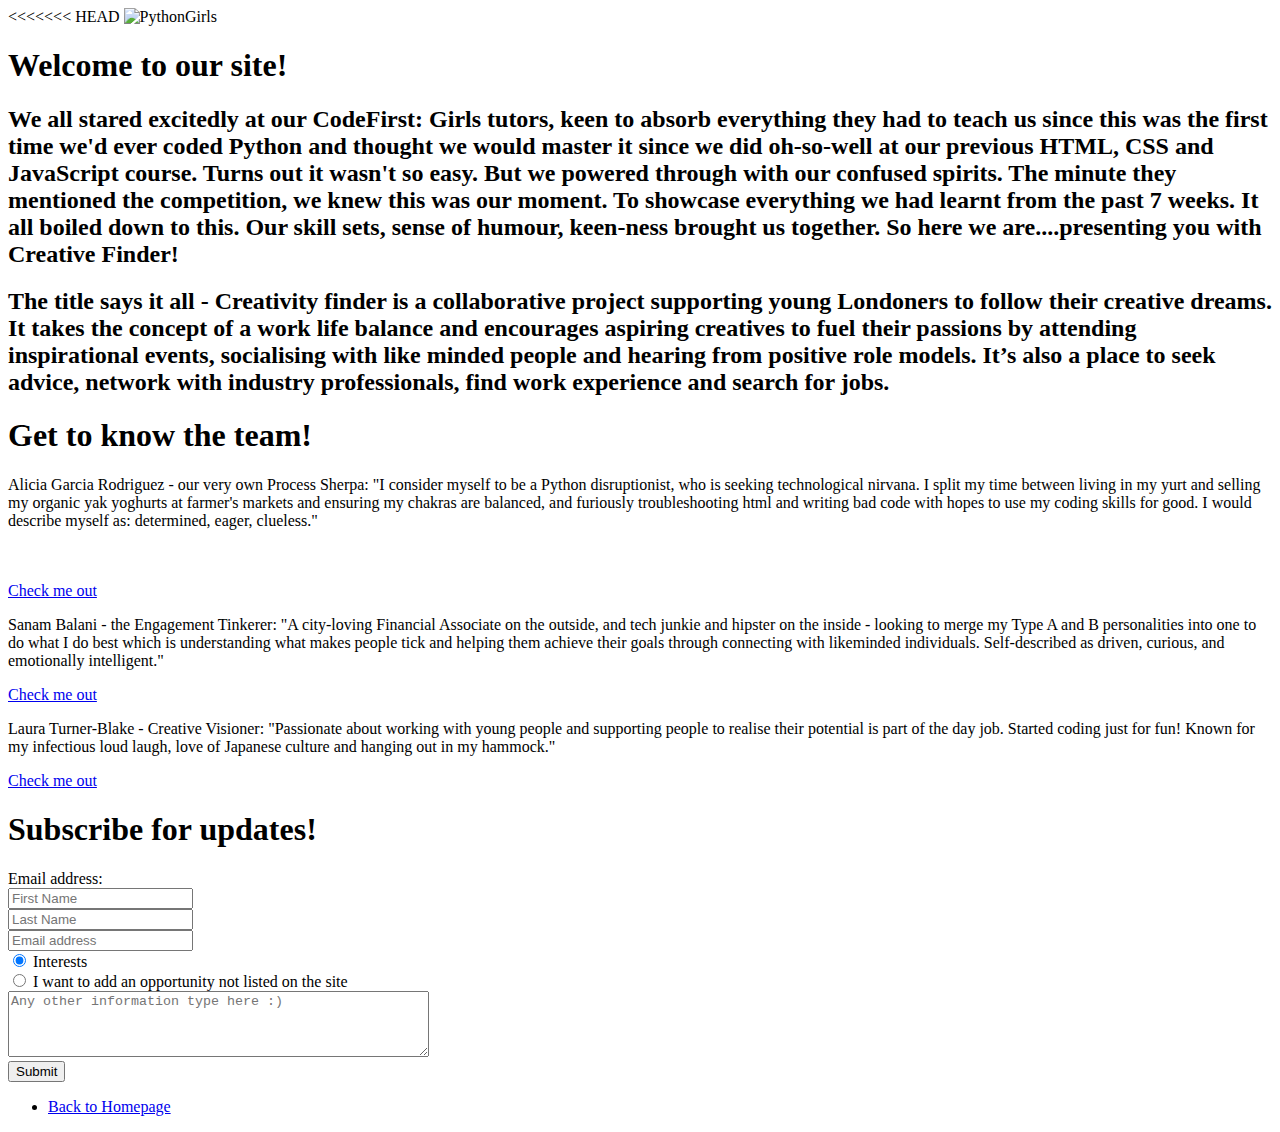
==== templates/about_us.html @ 22922c71 "profile updates to about_us" ====
<!DOCTYPE html>
<html>
<body style="background-image:url('/static/pythongirls.jpg');">
<head>

<link rel=stylesheet type=text/css href="{{ url_for('static', filename='website.css') }}">
<<<<<<< HEAD
<img src="/static/pythongirls.jpg" alt="PythonGirls" style="width:128px;height:128px;">
<style>
.fa {
  padding: 20px;
  font-size: 30px;
  width: 50px;
  text-align: center;
  text-decoration: none;
  margin: 5px 2px;
}
<meta name="viewport" content="width=device-width, initial-scale=1">
.fa-linkedin {
  background: #007bb5;
  color: white;
<link rel="stylesheet" href="https://cdnjs.cloudflare.com/ajax/libs/font-awesome/4.7.0/css/font-awesome.min.css">
<a href="https://www.w3schools.com/html/">Visit our HTML tutorial</a>

.fa:hover {
    opacity: 0.7;
}
=======
<!-- <img src="../static/pythongirls.jpg" alt="PythonGirls" style="width:128px;height:128px;"> -->
>>>>>>> efc032b11c668a3af57be74f170d17d8870e2fdd

  <style>
    body {  font-family: 'Cutive Mono'; font-size: 20px;
  }
  </style>
</head>

<body>
  <div id="signup">
  <div class="container">

      <h1> Welcome to our site! </h1>
      <h2> We all stared excitedly at our CodeFirst: Girls tutors, keen to absorb everything they had to teach us since this was the first time we'd ever coded Python and thought we would master it since we did oh-so-well at our previous HTML, CSS and JavaScript course. Turns out it wasn't so easy. But we powered through with our confused spirits. The minute they mentioned the competition, we knew this was our moment. To showcase everything we had learnt from the past 7 weeks. It all boiled down to this. Our skill sets, sense of humour, keen-ness brought us together. So here we are....presenting you with Creative Finder! </h2>
      <h2> The title says it all - Creativity finder is a collaborative project supporting young Londoners to follow their creative dreams. It takes the concept of a work life balance and encourages aspiring creatives to fuel their passions by attending inspirational events, socialising with like minded people and hearing from positive role models. It’s also a place to seek advice, network with industry professionals, find work experience and search for jobs.</h2>

      <h1> Get to know the team! </h1>

      <p> Alicia Garcia Rodriguez - our very own Process Sherpa:
        "I consider myself to be a Python disruptionist, who is seeking technological nirvana. I split my time between living in my yurt and selling my organic yak yoghurts at farmer's markets and ensuring my chakras are balanced, and furiously troubleshooting html and writing bad code with hopes to use my coding skills for good. I would describe myself as: determined, eager, clueless."</p>
        <a href="https://www.linkedin.com/in/vodriguez/">Check me out</a>

        <!-- Add icon library -->
        <link rel="stylesheet" href="https://cdnjs.cloudflare.com/ajax/libs/font-awesome/4.7.0/css/font-awesome.min.css">

        <!-- Add font awesome icons -->
        <a href="#" class="fa fa-Linkedin"></a>

      <p> Sanam Balani - the Engagement Tinkerer:
        "A city-loving Financial Associate on the outside, and tech junkie and hipster on the inside - looking to merge my Type A and B personalities into one to do what I do best which is understanding what makes people tick and helping them achieve their goals through connecting with likeminded individuals. Self-described as driven, curious, and emotionally intelligent."</p>
        <a href="https://uk.linkedin.com/in/sanam-balani-16829061">Check me out</a>

      <p> Laura Turner-Blake - Creative Visioner:
        "Passionate about working with young people and supporting people to realise their potential is part of the day job. Started coding just for fun! Known for my infectious loud laugh, love of Japanese culture and hanging out in my hammock."</p>
        <a href="https://www.linkedin.com/in/laura-turner-blake-8bbb0b8b">Check me out</a>

      <h1> Subscribe for updates! </h1>
      <form id="subscribeForm">
        Email address:<br>
        <input type="text" placeholder="First Name"><br>
        <input type="text" placeholder="Last Name"><br>
        <input type="text" placeholder="Email address" name="email_address"><br>
        <input type="radio" name="reason" value="Interests" checked> Interests<br>
        <input type="radio" name"reason" value="Submission"> I want to add an opportunity not listed on the site<br>
        <textarea rows="4" cols="50" placeholder="Any other information type here :)" name="details"></textarea>
        <br>
        <form action="/send" method="post">
        <input type="submit" value="Submit" name="submit_button">

      </form>

      <script>
      document.getElementById("subscribeForm").onsubmit = function() {myFunction()};
      function myFunction() {
          alert("Please check your inbox for your confirmation email!");
      }
      </script>
      </div>

      <ul>
        <li><a class="homepage" href="Homepage.html">Back to Homepage</a></li>
      </ul>

</body>

</html>
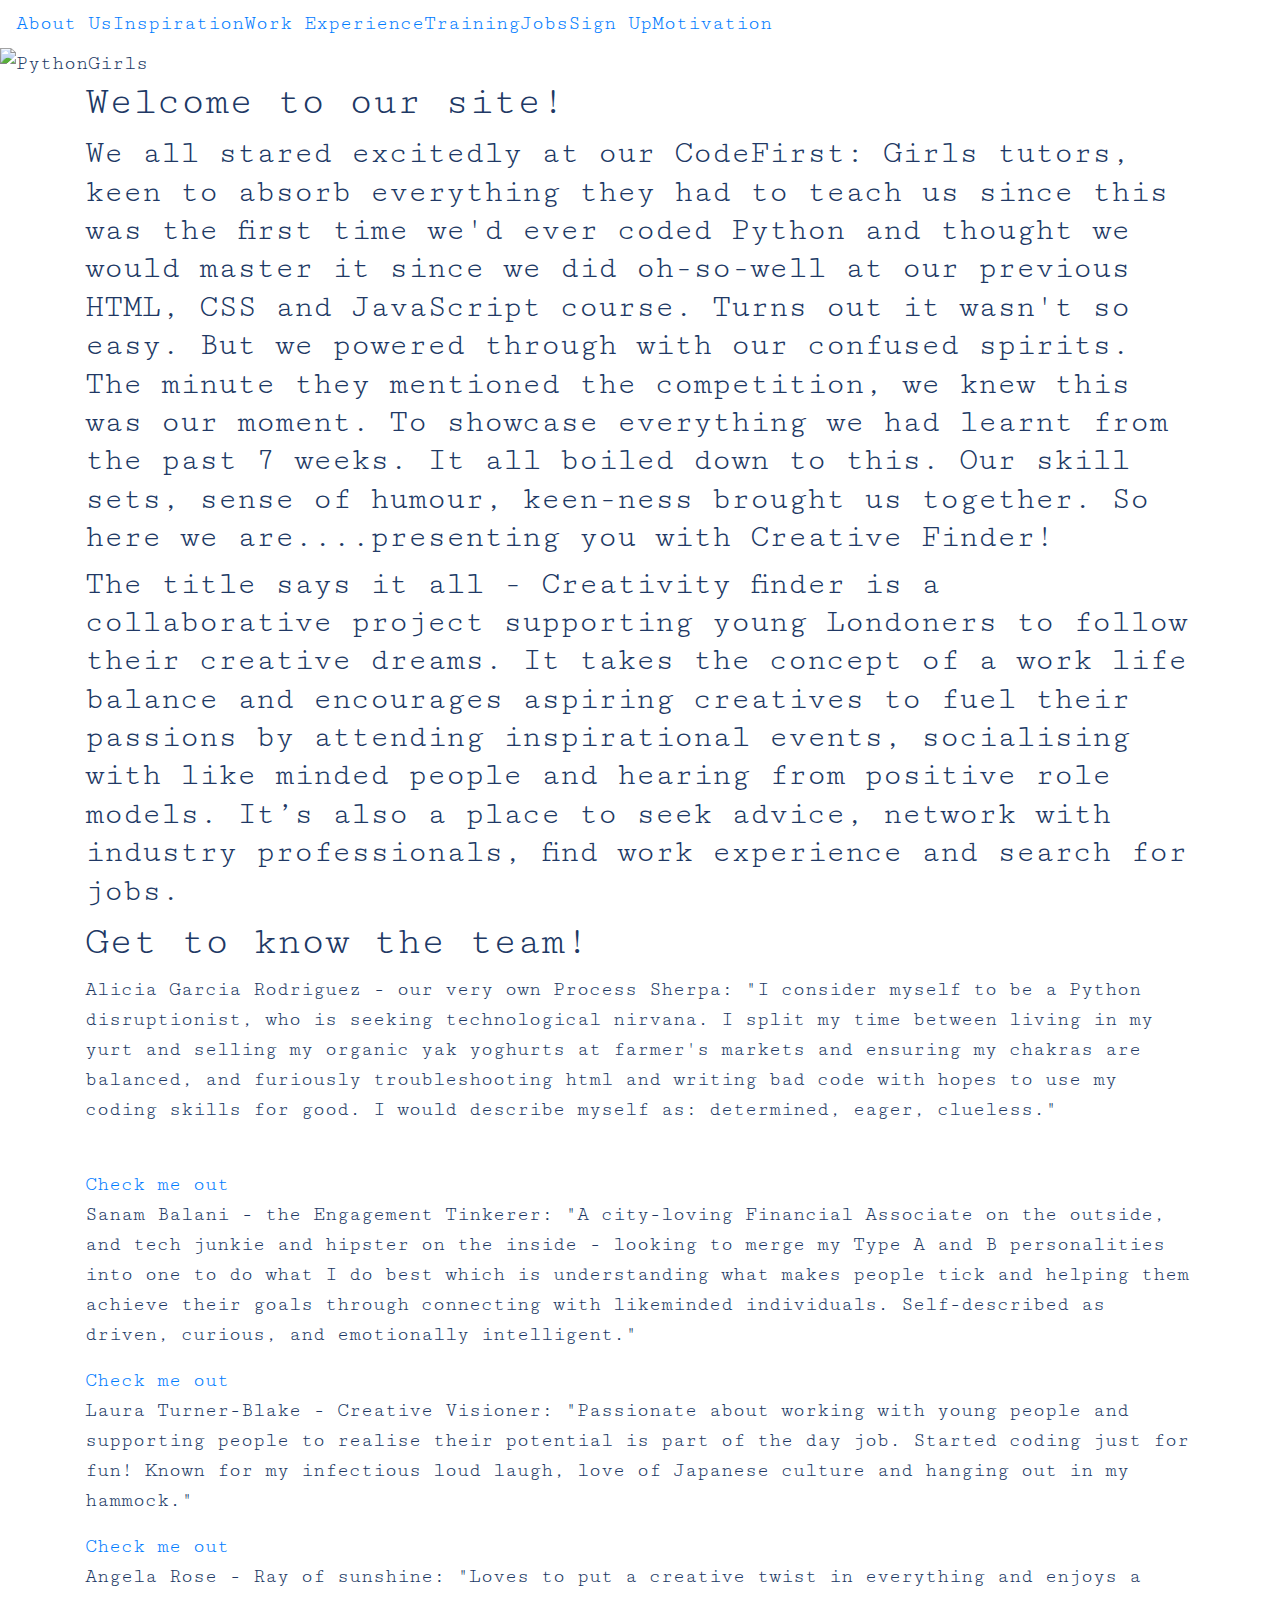
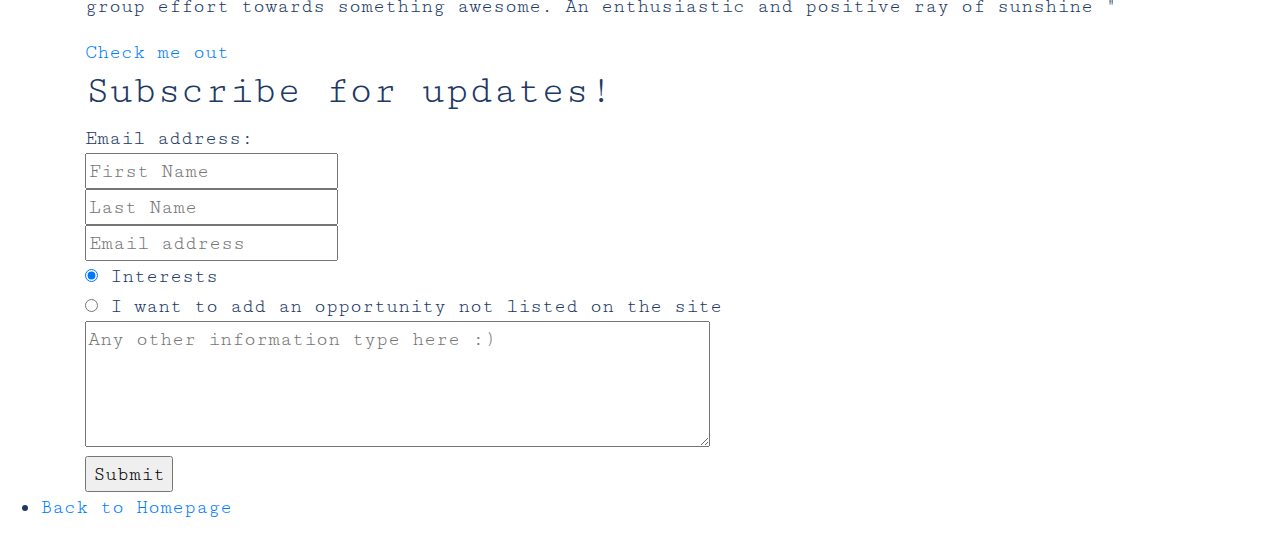
==== commit 903c1a17: "last time from home" ====
--- a/templates/about_us.html
+++ b/templates/about_us.html
@@ -1,10 +1,35 @@
 <!DOCTYPE html>
 <html>
-<body style="background-image:url('/static/pythongirls.jpg');">
+<body style="background-image:url('static/pythongirls.jpg');">
+  <head>
+    <meta charset="utf-8">
+    <meta name="viewport" content="width=device-width, initial-scale=1">
+    <link rel=stylesheet type=text/css href="{{ url_for('static', filename='website.css') }}">
+    <link rel="stylesheet" href="https://stackpath.bootstrapcdn.com/bootstrap/4.3.1/css/bootstrap.min.css">
+    <script> src="https://code.jquery.com/jquery-3.2.1.slim.min.js" </script>
+    <script> src="https://cdnjs.cloudflare.com/ajax/libs/popper.js/1.12.9/umd/popper.min.js" </script>
+    <script> src="https://maxcdn.bootstrapcdn.com/bootstrap/4.0.0/js/bootstrap.min.js" </script>
+    <link href='https://fonts.googleapis.com/css?family=Cutive Mono' rel='stylesheet'/>
+  <style>
+    body {  font-family: 'Cutive Mono'; font-size: 20px; font-style: normal; color: #203864;
+  }
+</style>
+</head>
+
+<body>
+  <div class="navbar">
+      <div class="nav">
+      <a href="#about_us">About Us</a>
+      <a href="#inspiration">Inspiration</a>
+      <a href="#work_experience">Work Experience</a>
+      <a href="#training">Training</a>
+      <a href="#jobs">Jobs</a>
+      <a href="#signup">Sign Up</a>
+      <a href="#motivation">Motivation</a>
+    </div>
+  </div>
+
 <head>
-
-<link rel=stylesheet type=text/css href="{{ url_for('static', filename='website.css') }}">
-<<<<<<< HEAD
 <img src="/static/pythongirls.jpg" alt="PythonGirls" style="width:128px;height:128px;">
 <style>
 .fa {
@@ -25,9 +50,9 @@
 .fa:hover {
     opacity: 0.7;
 }
-=======
-<!-- <img src="../static/pythongirls.jpg" alt="PythonGirls" style="width:128px;height:128px;"> -->
->>>>>>> efc032b11c668a3af57be74f170d17d8870e2fdd
+
+<!-- <img src="/static/pythongirls.jpg" alt="PythonGirls" style="width:128px;height:128px;"> -->
+
 
   <style>
     body {  font-family: 'Cutive Mono'; font-size: 20px;
@@ -41,13 +66,14 @@
 
       <h1> Welcome to our site! </h1>
       <h2> We all stared excitedly at our CodeFirst: Girls tutors, keen to absorb everything they had to teach us since this was the first time we'd ever coded Python and thought we would master it since we did oh-so-well at our previous HTML, CSS and JavaScript course. Turns out it wasn't so easy. But we powered through with our confused spirits. The minute they mentioned the competition, we knew this was our moment. To showcase everything we had learnt from the past 7 weeks. It all boiled down to this. Our skill sets, sense of humour, keen-ness brought us together. So here we are....presenting you with Creative Finder! </h2>
+
       <h2> The title says it all - Creativity finder is a collaborative project supporting young Londoners to follow their creative dreams. It takes the concept of a work life balance and encourages aspiring creatives to fuel their passions by attending inspirational events, socialising with like minded people and hearing from positive role models. It’s also a place to seek advice, network with industry professionals, find work experience and search for jobs.</h2>
 
       <h1> Get to know the team! </h1>
 
       <p> Alicia Garcia Rodriguez - our very own Process Sherpa:
-        "I consider myself to be a Python disruptionist, who is seeking technological nirvana. I split my time between living in my yurt and selling my organic yak yoghurts at farmer's markets and ensuring my chakras are balanced, and furiously troubleshooting html and writing bad code with hopes to use my coding skills for good. I would describe myself as: determined, eager, clueless."</p>
-        <a href="https://www.linkedin.com/in/vodriguez/">Check me out</a>
+      "I consider myself to be a Python disruptionist, who is seeking technological nirvana. I split my time between living in my yurt and selling my organic yak yoghurts at farmer's markets and ensuring my chakras are balanced, and furiously troubleshooting html and writing bad code with hopes to use my coding skills for good. I would describe myself as: determined, eager, clueless."</p>
+      <a href="https://www.linkedin.com/in/vodriguez/">Check me out</a>
 
         <!-- Add icon library -->
         <link rel="stylesheet" href="https://cdnjs.cloudflare.com/ajax/libs/font-awesome/4.7.0/css/font-awesome.min.css">
@@ -62,6 +88,10 @@
       <p> Laura Turner-Blake - Creative Visioner:
         "Passionate about working with young people and supporting people to realise their potential is part of the day job. Started coding just for fun! Known for my infectious loud laugh, love of Japanese culture and hanging out in my hammock."</p>
         <a href="https://www.linkedin.com/in/laura-turner-blake-8bbb0b8b">Check me out</a>
+
+      <p> Angela Rose - Ray of sunshine:
+          "Loves to put a creative twist in everything and enjoys a group effort towards something awesome. An enthusiastic and positive ray of sunshine "</p>
+          <a href="https://www.linkedin.com/in/angela-rose-5038a1120/">Check me out</a>
 
       <h1> Subscribe for updates! </h1>
       <form id="subscribeForm">
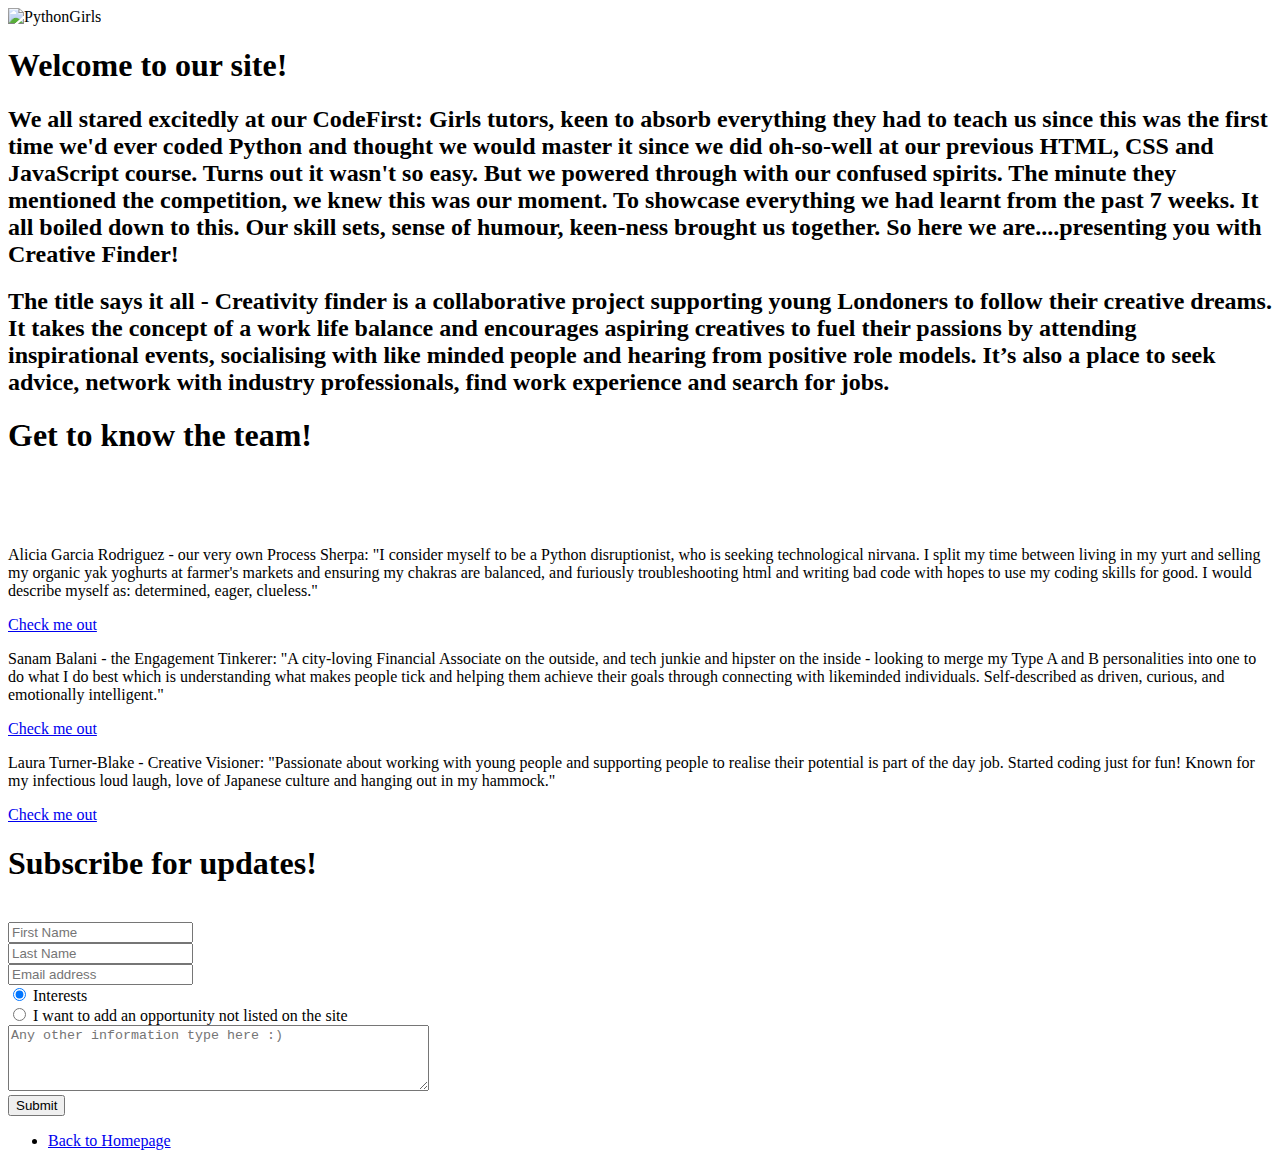
==== commit 59840d6f: "python email form" ====
--- a/templates/about_us.html
+++ b/templates/about_us.html
@@ -1,35 +1,9 @@
 <!DOCTYPE html>
 <html>
-<body style="background-image:url('static/pythongirls.jpg');">
-  <head>
-    <meta charset="utf-8">
-    <meta name="viewport" content="width=device-width, initial-scale=1">
-    <link rel=stylesheet type=text/css href="{{ url_for('static', filename='website.css') }}">
-    <link rel="stylesheet" href="https://stackpath.bootstrapcdn.com/bootstrap/4.3.1/css/bootstrap.min.css">
-    <script> src="https://code.jquery.com/jquery-3.2.1.slim.min.js" </script>
-    <script> src="https://cdnjs.cloudflare.com/ajax/libs/popper.js/1.12.9/umd/popper.min.js" </script>
-    <script> src="https://maxcdn.bootstrapcdn.com/bootstrap/4.0.0/js/bootstrap.min.js" </script>
-    <link href='https://fonts.googleapis.com/css?family=Cutive Mono' rel='stylesheet'/>
-  <style>
-    body {  font-family: 'Cutive Mono'; font-size: 20px; font-style: normal; color: #203864;
-  }
-</style>
-</head>
+<body style="background-image:url('/static/pythongirls.jpg');">
+<head>
 
-<body>
-  <div class="navbar">
-      <div class="nav">
-      <a href="#about_us">About Us</a>
-      <a href="#inspiration">Inspiration</a>
-      <a href="#work_experience">Work Experience</a>
-      <a href="#training">Training</a>
-      <a href="#jobs">Jobs</a>
-      <a href="#signup">Sign Up</a>
-      <a href="#motivation">Motivation</a>
-    </div>
-  </div>
-
-<head>
+<link rel=stylesheet type=text/css href="{{ url_for('static', filename='website.css') }}">
 <img src="/static/pythongirls.jpg" alt="PythonGirls" style="width:128px;height:128px;">
 <style>
 .fa {
@@ -50,9 +24,9 @@
 .fa:hover {
     opacity: 0.7;
 }
-
-<!-- <img src="/static/pythongirls.jpg" alt="PythonGirls" style="width:128px;height:128px;"> -->
-
+=======
+<!-- <img src="../static/pythongirls.jpg" alt="PythonGirls" style="width:128px;height:128px;"> -->
+>>>>>>> efc032b11c668a3af57be74f170d17d8870e2fdd
 
   <style>
     body {  font-family: 'Cutive Mono'; font-size: 20px;
@@ -66,20 +40,19 @@
 
       <h1> Welcome to our site! </h1>
       <h2> We all stared excitedly at our CodeFirst: Girls tutors, keen to absorb everything they had to teach us since this was the first time we'd ever coded Python and thought we would master it since we did oh-so-well at our previous HTML, CSS and JavaScript course. Turns out it wasn't so easy. But we powered through with our confused spirits. The minute they mentioned the competition, we knew this was our moment. To showcase everything we had learnt from the past 7 weeks. It all boiled down to this. Our skill sets, sense of humour, keen-ness brought us together. So here we are....presenting you with Creative Finder! </h2>
-
       <h2> The title says it all - Creativity finder is a collaborative project supporting young Londoners to follow their creative dreams. It takes the concept of a work life balance and encourages aspiring creatives to fuel their passions by attending inspirational events, socialising with like minded people and hearing from positive role models. It’s also a place to seek advice, network with industry professionals, find work experience and search for jobs.</h2>
 
       <h1> Get to know the team! </h1>
 
+      <!-- Add icon library -->
+      <link rel="stylesheet" href="https://cdnjs.cloudflare.com/ajax/libs/font-awesome/4.7.0/css/font-awesome.min.css">
+
+      <!-- Add font awesome icons -->
+      <a href="#" class="fa fa-Linkedin"></a>
+
       <p> Alicia Garcia Rodriguez - our very own Process Sherpa:
-      "I consider myself to be a Python disruptionist, who is seeking technological nirvana. I split my time between living in my yurt and selling my organic yak yoghurts at farmer's markets and ensuring my chakras are balanced, and furiously troubleshooting html and writing bad code with hopes to use my coding skills for good. I would describe myself as: determined, eager, clueless."</p>
-      <a href="https://www.linkedin.com/in/vodriguez/">Check me out</a>
-
-        <!-- Add icon library -->
-        <link rel="stylesheet" href="https://cdnjs.cloudflare.com/ajax/libs/font-awesome/4.7.0/css/font-awesome.min.css">
-
-        <!-- Add font awesome icons -->
-        <a href="#" class="fa fa-Linkedin"></a>
+        "I consider myself to be a Python disruptionist, who is seeking technological nirvana. I split my time between living in my yurt and selling my organic yak yoghurts at farmer's markets and ensuring my chakras are balanced, and furiously troubleshooting html and writing bad code with hopes to use my coding skills for good. I would describe myself as: determined, eager, clueless."</p>
+        <a href="https://www.linkedin.com/in/vodriguez/">Check me out</a>
 
       <p> Sanam Balani - the Engagement Tinkerer:
         "A city-loving Financial Associate on the outside, and tech junkie and hipster on the inside - looking to merge my Type A and B personalities into one to do what I do best which is understanding what makes people tick and helping them achieve their goals through connecting with likeminded individuals. Self-described as driven, curious, and emotionally intelligent."</p>
@@ -89,16 +62,12 @@
         "Passionate about working with young people and supporting people to realise their potential is part of the day job. Started coding just for fun! Known for my infectious loud laugh, love of Japanese culture and hanging out in my hammock."</p>
         <a href="https://www.linkedin.com/in/laura-turner-blake-8bbb0b8b">Check me out</a>
 
-      <p> Angela Rose - Ray of sunshine:
-          "Loves to put a creative twist in everything and enjoys a group effort towards something awesome. An enthusiastic and positive ray of sunshine "</p>
-          <a href="https://www.linkedin.com/in/angela-rose-5038a1120/">Check me out</a>
-
       <h1> Subscribe for updates! </h1>
       <form id="subscribeForm">
-        Email address:<br>
+        <br>
         <input type="text" placeholder="First Name"><br>
         <input type="text" placeholder="Last Name"><br>
-        <input type="text" placeholder="Email address" name="email_address"><br>
+        <input id="email_id" type="text" placeholder="Email address" name="email_address"><br>
         <input type="radio" name="reason" value="Interests" checked> Interests<br>
         <input type="radio" name"reason" value="Submission"> I want to add an opportunity not listed on the site<br>
         <textarea rows="4" cols="50" placeholder="Any other information type here :)" name="details"></textarea>
@@ -111,7 +80,13 @@
       <script>
       document.getElementById("subscribeForm").onsubmit = function() {myFunction()};
       function myFunction() {
-          alert("Please check your inbox for your confirmation email!");
+          //alert("Please check your inbox for your confirmation email!");
+          //mailto:test@example.com?subject=subject&body=body
+
+          var email = document.getElementById("email_id").value;
+          //alert(email);
+          var mail_string = 'mailto:' + email + '?subject=subject&body=body';
+          window.open(mail_string);
       }
       </script>
       </div>
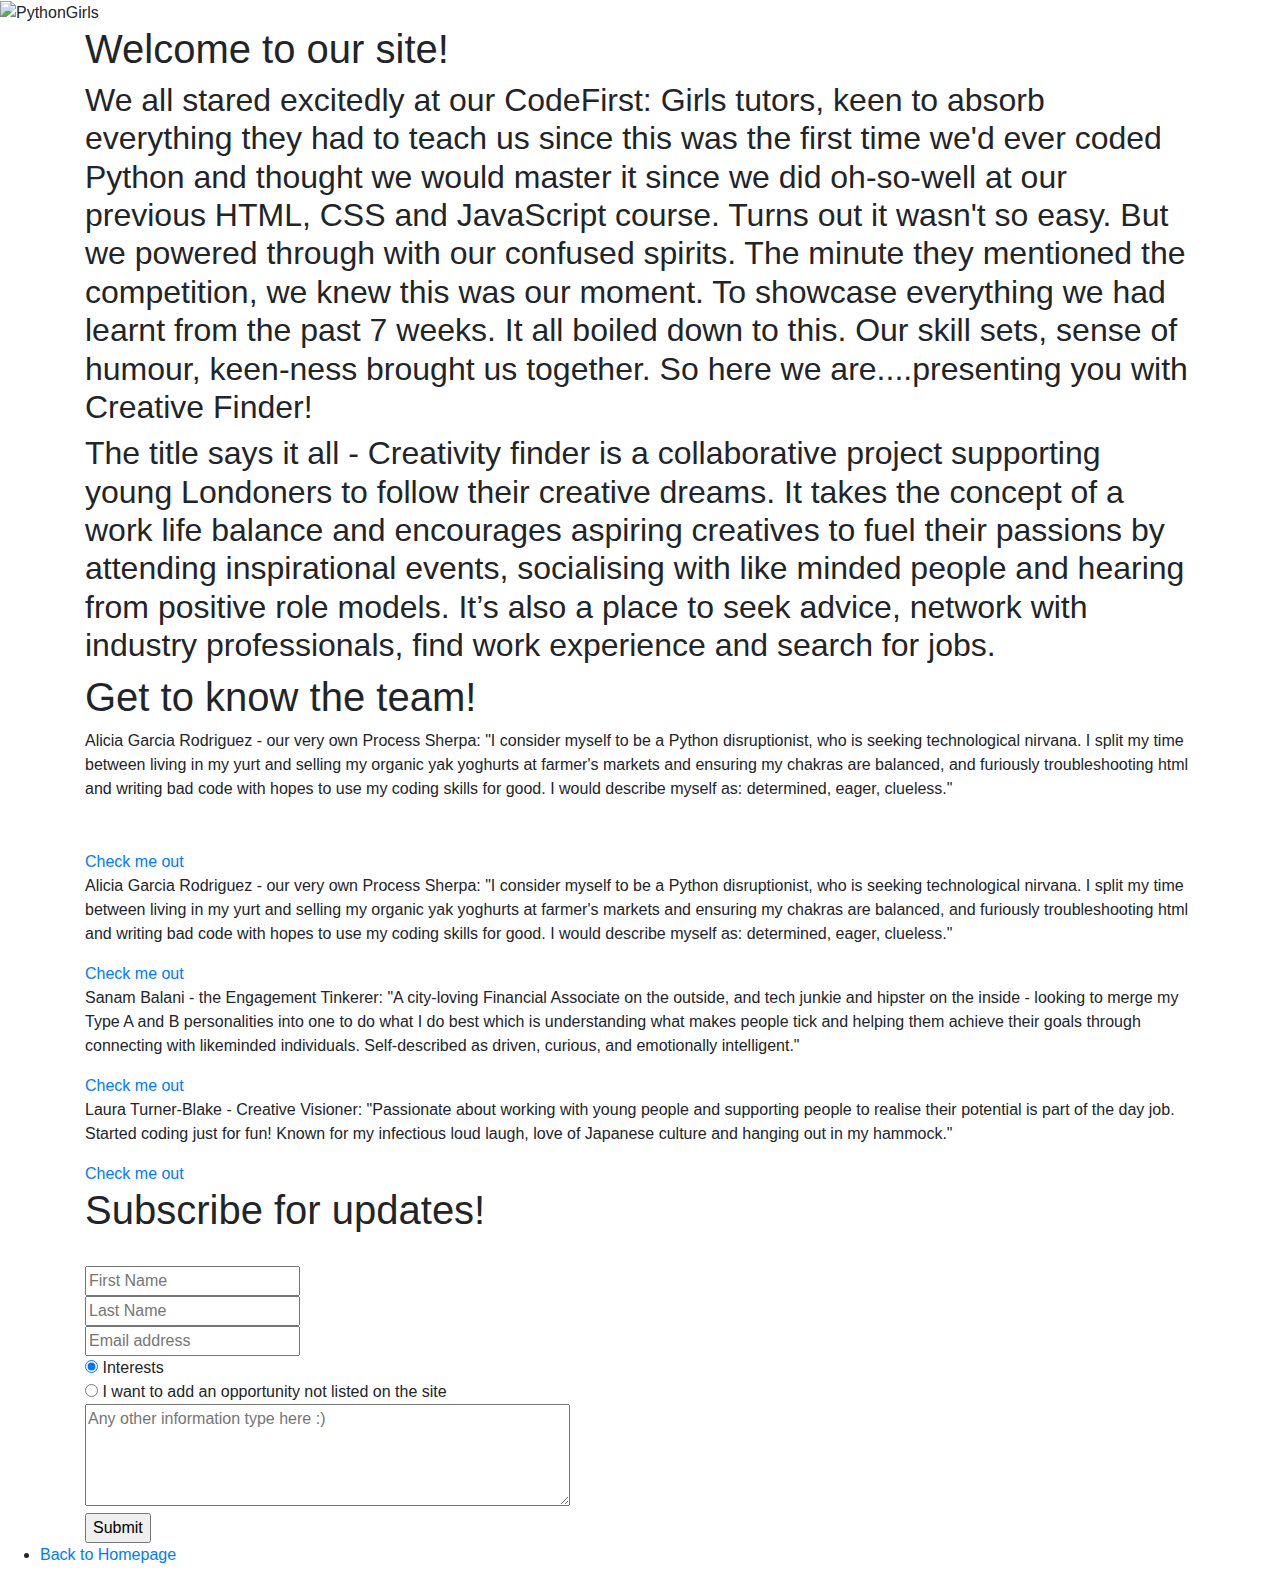
==== commit 457c9af8: "email sender" ====
--- a/templates/about_us.html
+++ b/templates/about_us.html
@@ -4,6 +4,7 @@
 <head>
 
 <link rel=stylesheet type=text/css href="{{ url_for('static', filename='website.css') }}">
+<link rel="stylesheet" href="https://stackpath.bootstrapcdn.com/bootstrap/4.3.1/css/bootstrap.min.css" integrity="sha384-ggOyR0iXCbMQv3Xipma34MD+dH/1fQ784/j6cY/iJTQUOhcWr7x9JvoRxT2MZw1T" crossorigin="anonymous">
 <img src="/static/pythongirls.jpg" alt="PythonGirls" style="width:128px;height:128px;">
 <style>
 .fa {
@@ -24,9 +25,6 @@
 .fa:hover {
     opacity: 0.7;
 }
-=======
-<!-- <img src="../static/pythongirls.jpg" alt="PythonGirls" style="width:128px;height:128px;"> -->
->>>>>>> efc032b11c668a3af57be74f170d17d8870e2fdd
 
   <style>
     body {  font-family: 'Cutive Mono'; font-size: 20px;
@@ -40,9 +38,14 @@
 
       <h1> Welcome to our site! </h1>
       <h2> We all stared excitedly at our CodeFirst: Girls tutors, keen to absorb everything they had to teach us since this was the first time we'd ever coded Python and thought we would master it since we did oh-so-well at our previous HTML, CSS and JavaScript course. Turns out it wasn't so easy. But we powered through with our confused spirits. The minute they mentioned the competition, we knew this was our moment. To showcase everything we had learnt from the past 7 weeks. It all boiled down to this. Our skill sets, sense of humour, keen-ness brought us together. So here we are....presenting you with Creative Finder! </h2>
+
       <h2> The title says it all - Creativity finder is a collaborative project supporting young Londoners to follow their creative dreams. It takes the concept of a work life balance and encourages aspiring creatives to fuel their passions by attending inspirational events, socialising with like minded people and hearing from positive role models. It’s also a place to seek advice, network with industry professionals, find work experience and search for jobs.</h2>
 
       <h1> Get to know the team! </h1>
+
+      <p> Alicia Garcia Rodriguez - our very own Process Sherpa:
+      "I consider myself to be a Python disruptionist, who is seeking technological nirvana. I split my time between living in my yurt and selling my organic yak yoghurts at farmer's markets and ensuring my chakras are balanced, and furiously troubleshooting html and writing bad code with hopes to use my coding skills for good. I would describe myself as: determined, eager, clueless."</p>
+      <a href="https://www.linkedin.com/in/vodriguez/">Check me out</a>
 
       <!-- Add icon library -->
       <link rel="stylesheet" href="https://cdnjs.cloudflare.com/ajax/libs/font-awesome/4.7.0/css/font-awesome.min.css">
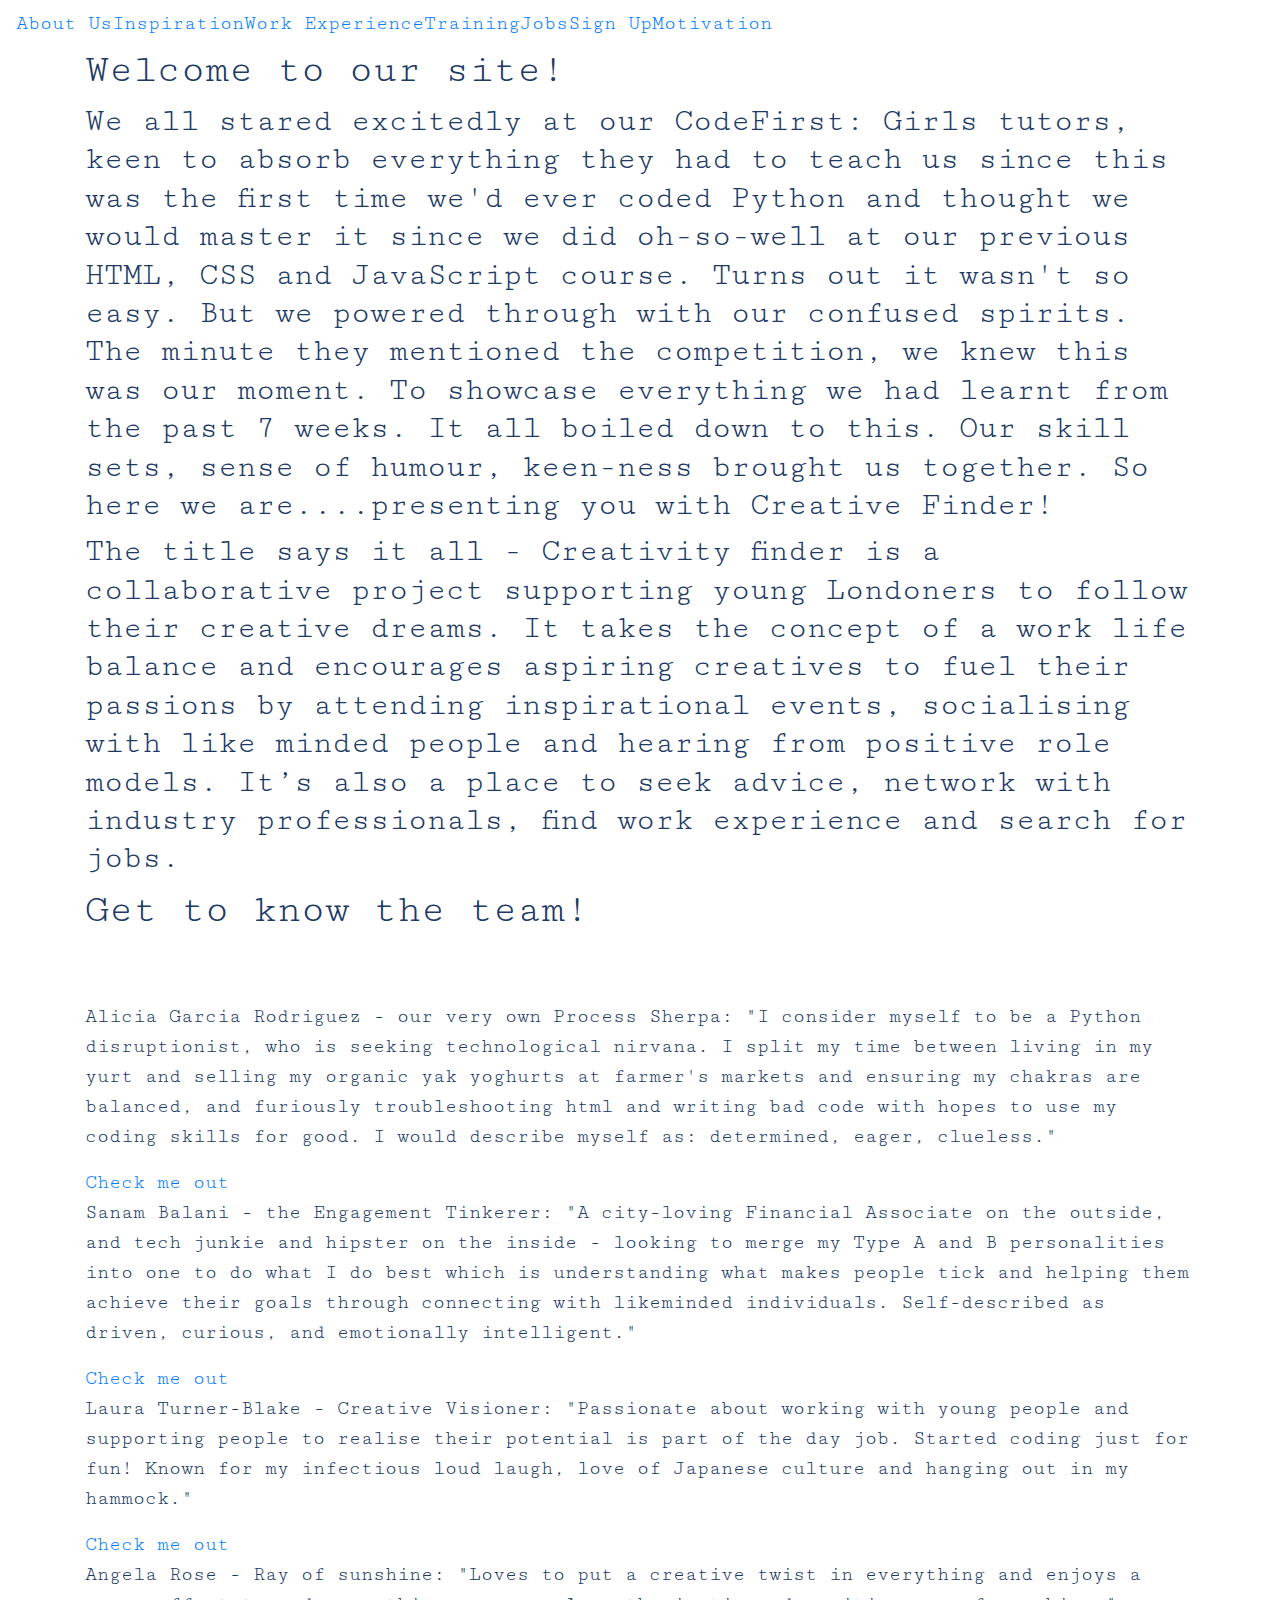
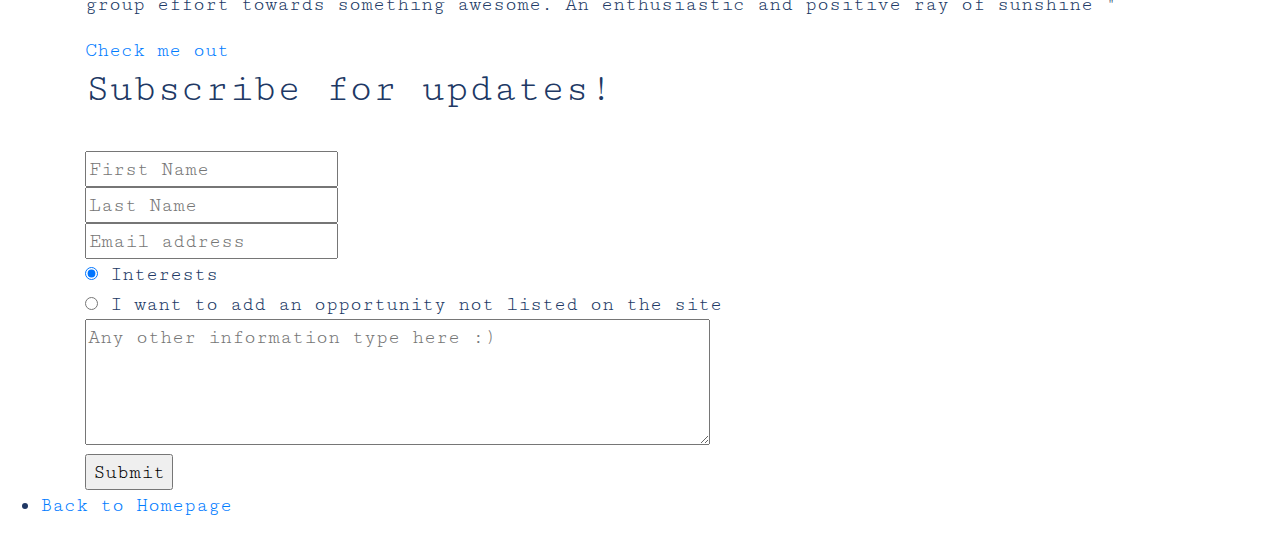
==== commit 5837f97c: "merging stuff" ====
--- a/templates/about_us.html
+++ b/templates/about_us.html
@@ -1,11 +1,34 @@
 <!DOCTYPE html>
 <html>
-<body style="background-image:url('/static/pythongirls.jpg');">
-<head>
+<body style="background-image:url('static/pythongirls.jpg');">
+  <head>
+    <meta charset="utf-8">
+    <meta name="viewport" content="width=device-width, initial-scale=1">
+    <link rel=stylesheet type=text/css href="{{ url_for('static', filename='website.css') }}">
+    <link rel="stylesheet" href="https://stackpath.bootstrapcdn.com/bootstrap/4.3.1/css/bootstrap.min.css">
+    <script> src="https://code.jquery.com/jquery-3.2.1.slim.min.js" </script>
+    <script> src="https://cdnjs.cloudflare.com/ajax/libs/popper.js/1.12.9/umd/popper.min.js" </script>
+    <script> src="https://maxcdn.bootstrapcdn.com/bootstrap/4.0.0/js/bootstrap.min.js" </script>
+    <link href='https://fonts.googleapis.com/css?family=Cutive Mono' rel='stylesheet'/>
+  <style>
+    body {  font-family: 'Cutive Mono'; font-size: 20px; font-style: normal; color: #203864;
+  }
+</style>
+</head>
 
-<link rel=stylesheet type=text/css href="{{ url_for('static', filename='website.css') }}">
-<link rel="stylesheet" href="https://stackpath.bootstrapcdn.com/bootstrap/4.3.1/css/bootstrap.min.css" integrity="sha384-ggOyR0iXCbMQv3Xipma34MD+dH/1fQ784/j6cY/iJTQUOhcWr7x9JvoRxT2MZw1T" crossorigin="anonymous">
-<img src="/static/pythongirls.jpg" alt="PythonGirls" style="width:128px;height:128px;">
+<body>
+  <div class="navbar">
+      <div class="nav">
+      <a href="#about_us">About Us</a>
+      <a href="#inspiration">Inspiration</a>
+      <a href="#work_experience">Work Experience</a>
+      <a href="#training">Training</a>
+      <a href="#jobs">Jobs</a>
+      <a href="#signup">Sign Up</a>
+      <a href="#motivation">Motivation</a>
+    </div>
+  </div>
+
 <style>
 .fa {
   padding: 20px;
@@ -26,6 +49,7 @@
     opacity: 0.7;
 }
 
+
   <style>
     body {  font-family: 'Cutive Mono'; font-size: 20px;
   }
@@ -42,10 +66,6 @@
       <h2> The title says it all - Creativity finder is a collaborative project supporting young Londoners to follow their creative dreams. It takes the concept of a work life balance and encourages aspiring creatives to fuel their passions by attending inspirational events, socialising with like minded people and hearing from positive role models. It’s also a place to seek advice, network with industry professionals, find work experience and search for jobs.</h2>
 
       <h1> Get to know the team! </h1>
-
-      <p> Alicia Garcia Rodriguez - our very own Process Sherpa:
-      "I consider myself to be a Python disruptionist, who is seeking technological nirvana. I split my time between living in my yurt and selling my organic yak yoghurts at farmer's markets and ensuring my chakras are balanced, and furiously troubleshooting html and writing bad code with hopes to use my coding skills for good. I would describe myself as: determined, eager, clueless."</p>
-      <a href="https://www.linkedin.com/in/vodriguez/">Check me out</a>
 
       <!-- Add icon library -->
       <link rel="stylesheet" href="https://cdnjs.cloudflare.com/ajax/libs/font-awesome/4.7.0/css/font-awesome.min.css">
@@ -64,6 +84,10 @@
       <p> Laura Turner-Blake - Creative Visioner:
         "Passionate about working with young people and supporting people to realise their potential is part of the day job. Started coding just for fun! Known for my infectious loud laugh, love of Japanese culture and hanging out in my hammock."</p>
         <a href="https://www.linkedin.com/in/laura-turner-blake-8bbb0b8b">Check me out</a>
+
+      <p> Angela Rose - Ray of sunshine:
+          "Loves to put a creative twist in everything and enjoys a group effort towards something awesome. An enthusiastic and positive ray of sunshine "</p>
+          <a href="https://www.linkedin.com/in/angela-rose-5038a1120/">Check me out</a>
 
       <h1> Subscribe for updates! </h1>
       <form id="subscribeForm">
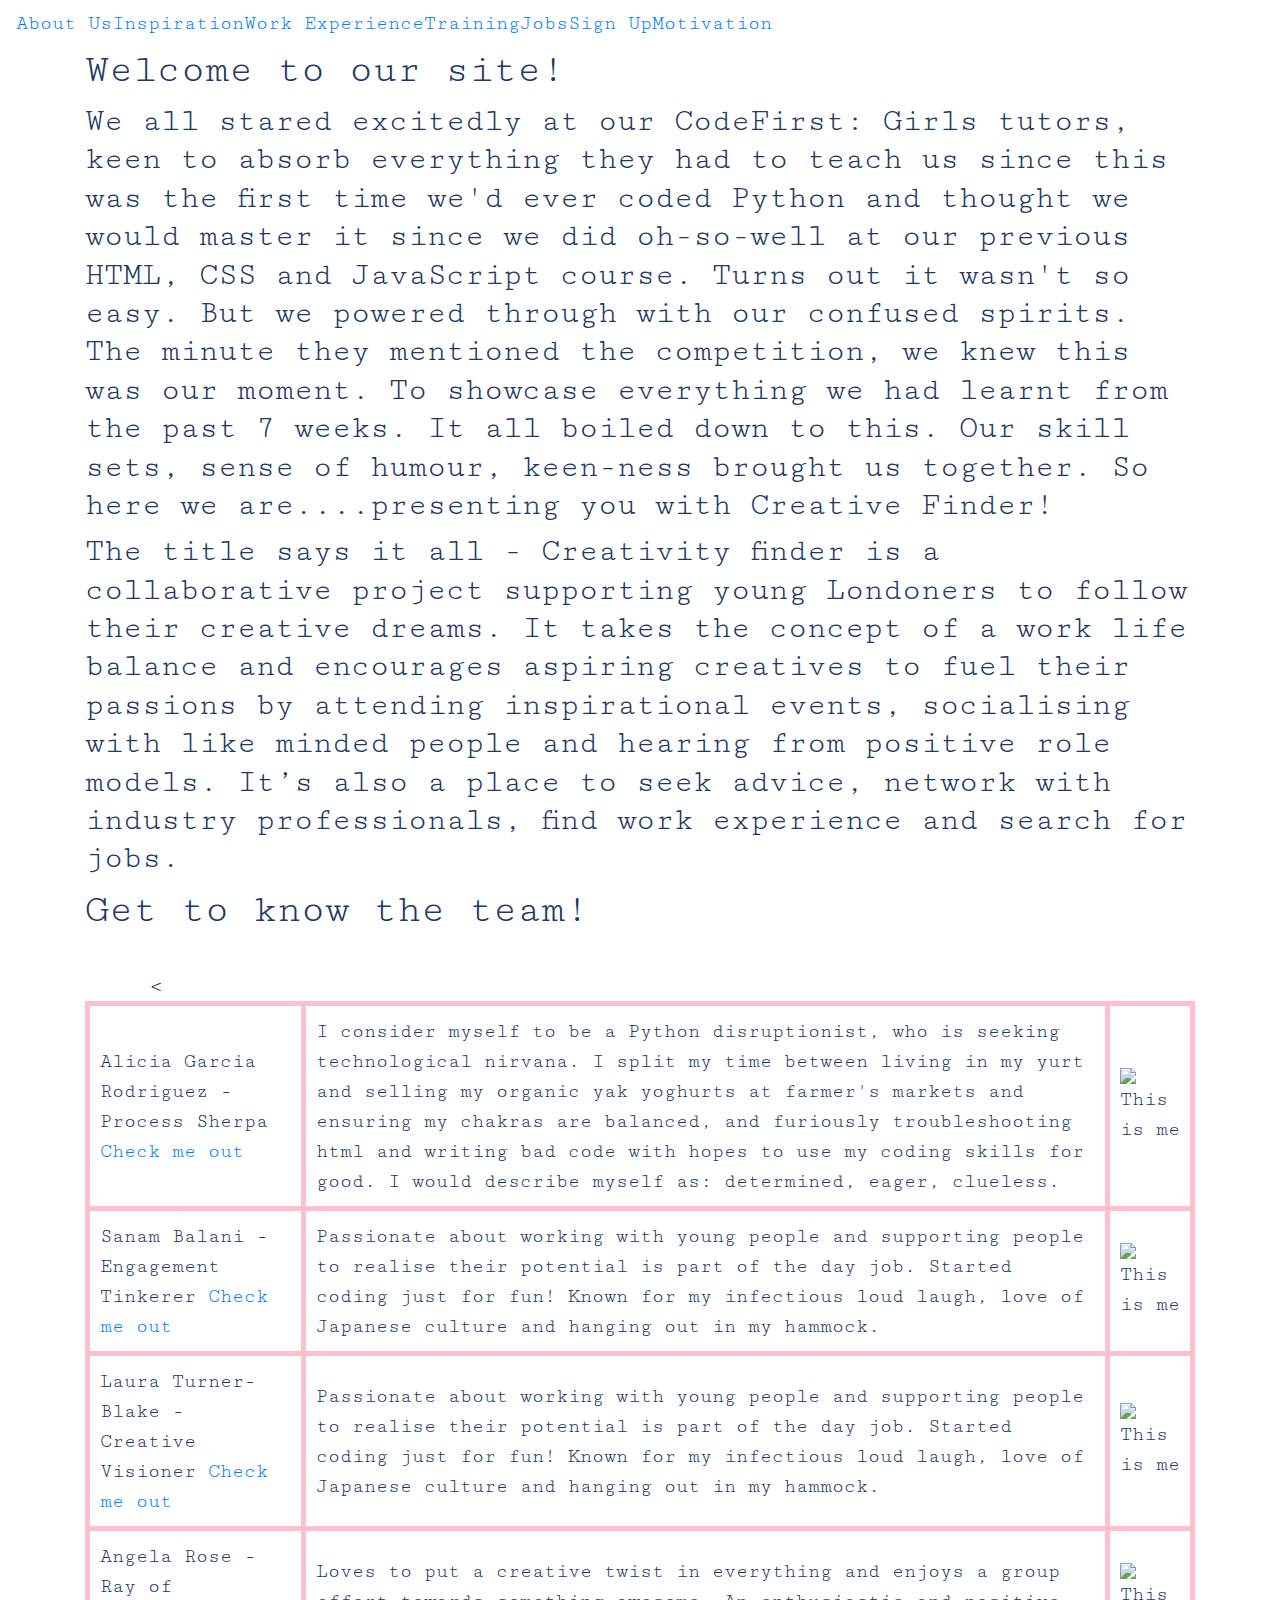
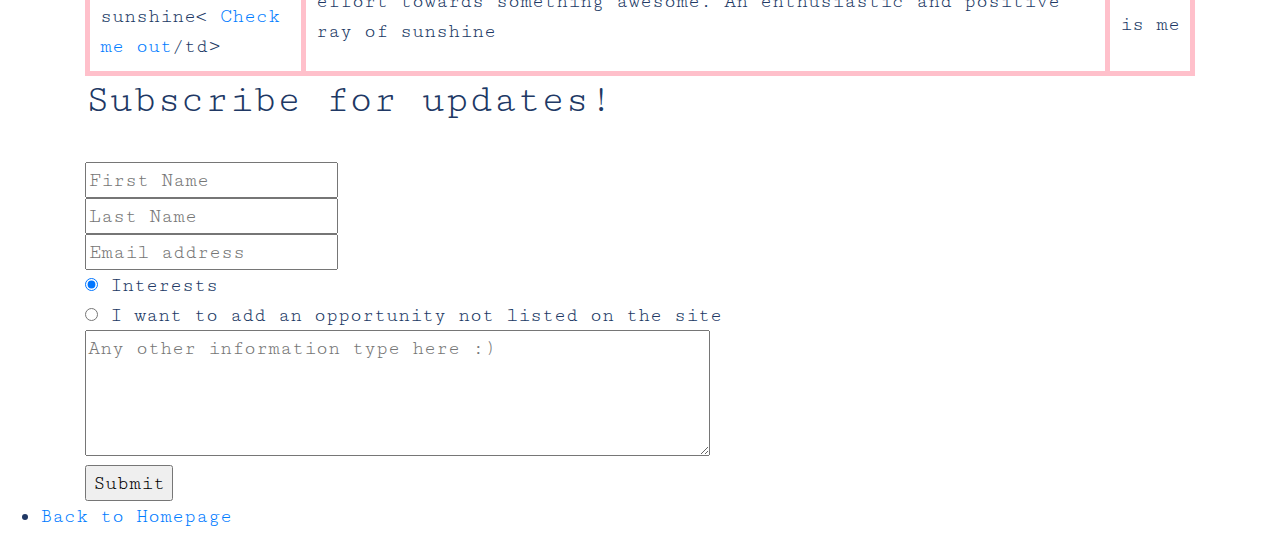
==== commit 24c96ba9: "added photos and table" ====
--- a/templates/about_us.html
+++ b/templates/about_us.html
@@ -73,38 +73,54 @@
       <!-- Add font awesome icons -->
       <a href="#" class="fa fa-Linkedin"></a>
 
-      <p> Alicia Garcia Rodriguez - our very own Process Sherpa:
-        "I consider myself to be a Python disruptionist, who is seeking technological nirvana. I split my time between living in my yurt and selling my organic yak yoghurts at farmer's markets and ensuring my chakras are balanced, and furiously troubleshooting html and writing bad code with hopes to use my coding skills for good. I would describe myself as: determined, eager, clueless."</p>
-        <a href="https://www.linkedin.com/in/vodriguez/">Check me out</a>
+      <style>
+        table, th, td {
+          border: 5px solid pink;
+        }
+        th, td {
+          padding: 10px;
+        }
+        </style>
+          <table style="width:100%">
 
-      <p> Sanam Balani - the Engagement Tinkerer:
-        "A city-loving Financial Associate on the outside, and tech junkie and hipster on the inside - looking to merge my Type A and B personalities into one to do what I do best which is understanding what makes people tick and helping them achieve their goals through connecting with likeminded individuals. Self-described as driven, curious, and emotionally intelligent."</p>
-        <a href="https://uk.linkedin.com/in/sanam-balani-16829061">Check me out</a>
+            <<tr>
+              <td>Alicia Garcia Rodriguez - Process Sherpa <a href="https://www.linkedin.com/in/vodriguez/">Check me out</a></td>
+              <td>I consider myself to be a Python disruptionist, who is seeking technological nirvana. I split my time between living in my yurt and selling my organic yak yoghurts at farmer's markets and ensuring my chakras are balanced, and furiously troubleshooting html and writing bad code with hopes to use my coding skills for good. I would describe myself as: determined, eager, clueless.</td>
+              <td><img src="static/alice.jpg" alt="This is me" width="500px"></td>
+            </tr>
+            <tr>
+              <td>Sanam Balani - Engagement Tinkerer <a href="https://uk.linkedin.com/in/sanam-balani-16829061">Check me out</a></td>
+              <td>Passionate about working with young people and supporting people to realise their potential is part of the day job. Started coding just for fun! Known for my infectious loud laugh, love of Japanese culture and hanging out in my hammock.</td>
+              <td><img src="static/sanam.jpg" alt="This is me" width="500px"></td>
+            </tr>
+            <tr>
+              <td>Laura Turner-Blake - Creative Visioner <a href="https://www.linkedin.com/in/laura-turner-blake-8bbb0b8b">Check me out</a></td>
+              <td>Passionate about working with young people and supporting people to realise their potential is part of the day job. Started coding just for fun! Known for my infectious loud laugh, love of Japanese culture and hanging out in my hammock.</td>
+              <td><img src="static/laura2.jpg" alt="This is me" width="500px"></td>
+            </tr>
+            <tr>
+              <td>Angela Rose - Ray of sunshine< <a href="https://www.linkedin.com/in/angela-rose-5038a1120/">Check me out</a>/td>
+              <td>Loves to put a creative twist in everything and enjoys a group effort towards something awesome. An enthusiastic and positive ray of sunshine</td>
+              <td><img src="static/angie.jpg" alt="This is me" width="500px"></td>
+            </tr>
+          </table>
 
-      <p> Laura Turner-Blake - Creative Visioner:
-        "Passionate about working with young people and supporting people to realise their potential is part of the day job. Started coding just for fun! Known for my infectious loud laugh, love of Japanese culture and hanging out in my hammock."</p>
-        <a href="https://www.linkedin.com/in/laura-turner-blake-8bbb0b8b">Check me out</a>
-
-      <p> Angela Rose - Ray of sunshine:
-          "Loves to put a creative twist in everything and enjoys a group effort towards something awesome. An enthusiastic and positive ray of sunshine "</p>
-          <a href="https://www.linkedin.com/in/angela-rose-5038a1120/">Check me out</a>
 
       <h1> Subscribe for updates! </h1>
-      <form id="subscribeForm">
+      <form id="subscribeForm" action="/send" method="post">
         <br>
         <input type="text" placeholder="First Name"><br>
         <input type="text" placeholder="Last Name"><br>
-        <input id="email_id" type="text" placeholder="Email address" name="email_address"><br>
+        <input id="email" type="email" placeholder="Email address" name="email"><br>
         <input type="radio" name="reason" value="Interests" checked> Interests<br>
         <input type="radio" name"reason" value="Submission"> I want to add an opportunity not listed on the site<br>
         <textarea rows="4" cols="50" placeholder="Any other information type here :)" name="details"></textarea>
         <br>
-        <form action="/send" method="post">
-        <input type="submit" value="Submit" name="submit_button">
+        <input type="submit" value="Submit" name="submit-button">
 
       </form>
 
-      <script>
+      <!-- <script>
       document.getElementById("subscribeForm").onsubmit = function() {myFunction()};
       function myFunction() {
           //alert("Please check your inbox for your confirmation email!");
@@ -115,7 +131,7 @@
           var mail_string = 'mailto:' + email + '?subject=subject&body=body';
           window.open(mail_string);
       }
-      </script>
+      </script> -->
       </div>
 
       <ul>
